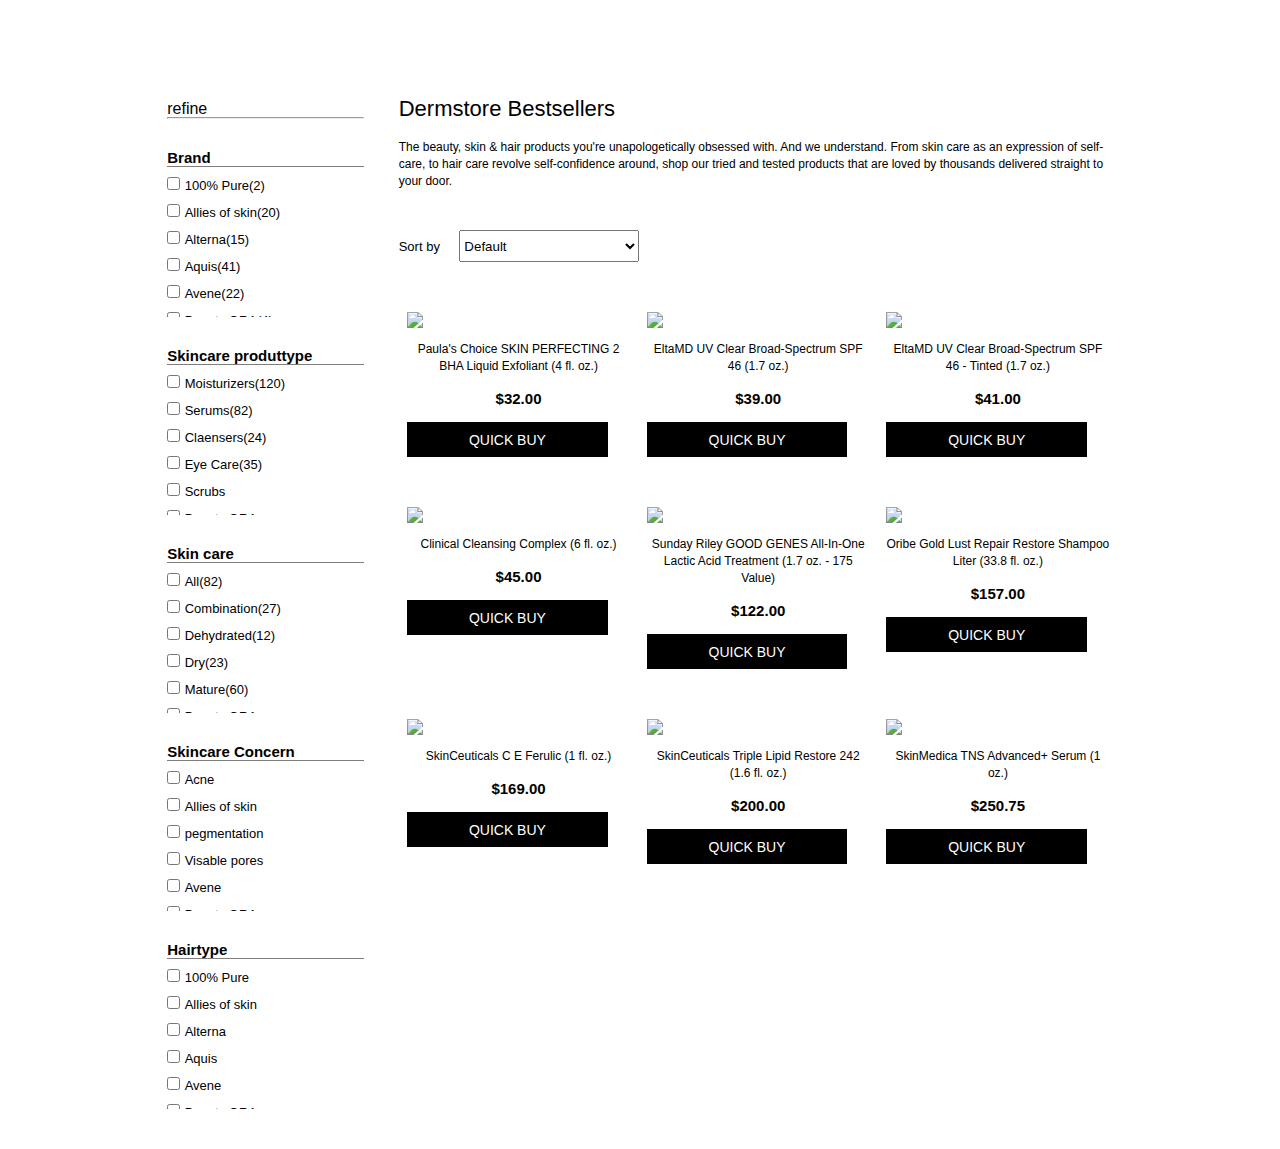
==== bestsellers.html @ 99a661ea "need to update sort" ====
<!DOCTYPE html>
<html lang="en">
<head>
    <meta charset="UTF-8">
    <meta http-equiv="X-UA-Compatible" content="IE=edge">
    <meta name="viewport" content="width=device-width, initial-scale=1.0">
    <title>Document</title>
    <style>

         *{
             padding: 0px;
             margin: 0px;
             font-family: lato regular,Helvetica,Arial,sans-serif;
             line-height: 17px;
         }
         #total {
             display: flex;
             padding: 40px;
             padding-left: 150px;
             padding-right: 145px;
             padding-top: 100px;
             justify-content: space-around;   

         }
         #bestsellers {
             width: 73%;
         }
         #refine {
             width: 20%;
         }
         .subheading {
             font-size: 22px;
             font-weight: 300;
         }
         .para {
             font-size: 12px;
             padding-top: 22px;
             
         }
         #div0 {
             height: auto;
             width :31%;
             margin-top: 50px;
         }
        
         #div0>a>div {
        
             background-size: cover;
             background-repeat: no-repeat;
         }
          img:hover {
             cursor: pointer;
            opacity: 0;
         }
         #div0 >a>div>img {
             width: 100%;
         }
         #div0>h3 {
             padding-top: 10px;
             font-size: 12px;
             font-weight: 500;
             text-align: center;
         }
         #products {
             display:flex;
             flex-wrap: wrap;
             justify-content: space-around;
         }
         #buy {
             height: 25px;
             width :90%;
             align-items: center;
             text-align: center;
             background-color: black;
             color: white;
            
             padding-top: 10px;
             font-size: 14px;
             margin-top: 15px;
             
         }    
         #sortby {
             height: 32px;
             width: 25%;
             margin-left: 15px;
         }
         label {
             font-size: 13px;
             font-weight: 500;
         }
         #selection {
             margin-top: 40px;
         }
       
        #bg0 {
             background-image: url(https://static.thcdn.com/images/small/webp//productimg/original/11289609-8744892770898772.jpg);
         }
         #bg1 {
             background-image: url(https://static.thcdn.com/images/small/webp//productimg/original/11370303-1514871771637066.jpg);
         }
        #bg2 {
            background-image: url(https://static.thcdn.com/images/small/webp//productimg/original/12596429-5594867613443995.jpg);
        }
        #bg3 {
            background-image: url(https://static.thcdn.com/images/small/webp//productimg/original/11588281-1814883754372942.jpg);
        }
        #bg4 {
            background-image: url(https://static.thcdn.com/images/small/webp//productimg/original/11174178-1564909106414676.jpg);
        }
        #bg5 {
            background-image: url(https://static.thcdn.com/images/small/webp//productimg/original/12915711-2324864299657906.jpg);
        }
        #bg6>img:hover {
                    opacity: 1;
        }
        #bg7 {
            background-image: url(https://static.thcdn.com/images/small/webp//productimg/original/11370312-6934938634193226.jpg);
        }
        #bg8 {
            background-image: url(https://static.thcdn.com/images/large/webp//productimg/1600/1600/11290635-2054892767941057.jpg);
        }
        #brand {
            height: 150px;
            width: 100%;
            overflow: auto;
            border-top: 1px solid rgba(0, 0, 0, 0.507);
        }
        input {
            margin-top: 10px;
        }
        #refine >div {
            margin-top: 30px;
        }
        #price {
            text-align: center;
            font-size: 15px;
            font-weight: 600;
            margin-top: 15px;
        }
        #sub1 {
            font-size: 15px;
            font-weight: 700;
        }
         

    </style>
</head>
<body>
    <div id="total">

            <div id="refine">
                refine
                <hr>
                <div>
                    <p id="sub1">Brand</p>
                    <div id="brand">
                        <input type="checkbox" id="one">
                        <label for="one">100% Pure(2)</label>
                        <br>
                        <input type="checkbox" id="two">
                        <label for="two">Allies of skin(20)</label>
                        <br>
                        <input type="checkbox" name="" id="two">
                        <label for="two">Alterna(15)</label>
                        <br>
                        <input type="checkbox" name="" id="three">
                        <label for="three">Aquis(41)</label>
                        <br>
                        <input type="checkbox" name="" id="four">
                        <label for="four">Avene(22)</label>
                        <br>
                        <input type="checkbox" id="five">
                        <label for="five">Beauty ORA(4)</label>
                        <br>
                        <input type="checkbox" name="" id="six">
                        <label for="six">Bioderma</label>
                        <br>
                        <input type="checkbox" name="" id="seven">
                       <label for="seven">Cover FX</label>
                    </div>
                </div>
  
                <div>
                    <p id="sub1">Skincare produttype</p>
                    <div id="brand">
                        <input type="checkbox" id="one">
                        <label for="one">Moisturizers(120)</label>
                        <br>
                        <input type="checkbox" id="two">
                        <label for="two">Serums(82)</label>
                        <br>
                        <input type="checkbox" name="" id="two">
                        <label for="two">Claensers(24)</label>
                        <br>
                        <input type="checkbox" name="" id="three">
                        <label for="three">Eye Care(35)</label>
                        <br>
                        <input type="checkbox" name="" id="four">
                        <label for="four">Scrubs</label>
                        <br>
                        <input type="checkbox" id="five">
                        <label for="five">Beauty ORA</label>
                        <br>
                        <input type="checkbox" name="" id="six">
                        <label for="six">Bioderma</label>
                        <br>
                        <input type="checkbox" name="" id="seven">
                       <label for="seven">Cover FX</label>
                    </div>
                </div>
                
                <div>
                    <p id="sub1">Skin care</p>
                    <div id="brand">
                        <input type="checkbox" id="one">
                        <label for="one">All(82)</label>
                        <br>
                        <input type="checkbox" id="two">
                        <label for="two">Combination(27)</label>
                        <br>
                        <input type="checkbox" name="" id="two">
                        <label for="two">Dehydrated(12)</label>
                        <br>
                        <input type="checkbox" name="" id="three">
                        <label for="three">Dry(23)</label>
                        <br>
                        <input type="checkbox" name="" id="four">
                        <label for="four">Mature(60)</label>
                        <br>
                        <input type="checkbox" id="five">
                        <label for="five">Beauty ORA</label>
                        <br>
                        <input type="checkbox" name="" id="six">
                        <label for="six">Bioderma</label>
                        <br>
                        <input type="checkbox" name="" id="seven">
                       <label for="seven">Cover FX</label>
                    </div>
                </div>

                <div>
                    <p id="sub1">Skincare Concern</p>
                    <div id="brand">
                        <input type="checkbox" id="one">
                        <label for="one">Acne</label>
                        <br>
                        <input type="checkbox" id="two">
                        <label for="two">Allies of skin</label>
                        <br>
                        <input type="checkbox" name="" id="two">
                        <label for="two">pegmentation</label>
                        <br>
                        <input type="checkbox" name="" id="three">
                        <label for="three">Visable pores</label>
                        <br>
                        <input type="checkbox" name="" id="four">
                        <label for="four">Avene</label>
                        <br>
                        <input type="checkbox" id="five">
                        <label for="five">Beauty ORA</label>
                        <br>
                        <input type="checkbox" name="" id="six">
                        <label for="six">Bioderma</label>
                        <br>
                        <input type="checkbox" name="" id="seven">
                       <label for="seven">Cover FX</label>
                    </div>
                </div>

                <div>
                    <p id="sub1">Hairtype</p>
                    <div id="brand">
                        <input type="checkbox" id="one">
                        <label for="one">100% Pure</label>
                        <br>
                        <input type="checkbox" id="two">
                        <label for="two">Allies of skin</label>
                        <br>
                        <input type="checkbox" name="" id="two">
                        <label for="two">Alterna</label>
                        <br>
                        <input type="checkbox" name="" id="three">
                        <label for="three">Aquis</label>
                        <br>
                        <input type="checkbox" name="" id="four">
                        <label for="four">Avene</label>
                        <br>
                        <input type="checkbox" id="five">
                        <label for="five">Beauty ORA</label>
                        <br>
                        <input type="checkbox" name="" id="six">
                        <label for="six">Bioderma</label>
                        <br>
                        <input type="checkbox" name="" id="seven">
                       <label for="seven">Cover FX</label>
                    </div>
                </div>
               
            </div>

            <div id="bestsellers">
                <h3 class="subheading">
                    Dermstore Bestsellers
                </h3>
                <p class="para">
                    The beauty, skin & hair products you're unapologetically obsessed with. And we understand.
                     From skin care as an expression of self-care, to hair care revolve self-confidence around,
                     shop our tried and tested products that are loved by thousands delivered straight to your door.
                </p>
                <div id="selection">
                    <label for="sortby">Sort by</label>
                    <select name="sort by" id="sortby">
                        <option value="Default">Default</option>
                        <option value="Best sellers">Best sellers</option>
                        <option value="Price:High to low">Price:High to low</option>
                        <option value="Price: low to high">Price: low to high</option>
                        <option value="A-Z">A-Z</option>
                        <option value="Newest Arrival">Newest Arrival</option>
                        <option value="Percentage Discount">Percentage Discount</option>
                   </select>
                  </div>

              
                <div id="products">

                    

                </div>
            </div>

    </div>
</body>
</html>

<script>
    var data =[ {
        "image":"https://static.thcdn.com/images/large/webp//productimg/1600/1600/11289609-1174892770940184.jpg",
        "name" : "SkinCeuticals C E Ferulic (1 fl. oz.)",
        "price" : "169.00",
        "anchor":"product1.html"
    },{
        "image":"https://static.thcdn.com/images/small/webp//productimg/original/11370303-1074944341868735.jpg",
        "name" : "EltaMD UV Clear Broad-Spectrum SPF 46 (1.7 oz.)",
        "price" : "39.00"
    },{
        "image":"https://static.thcdn.com/images/small/webp//productimg/original/12596429-3594871019700125.jpg",
        "name" : "SkinMedica TNS Advanced+ Serum (1 oz.)",
        "price" : "250.75",
        "anchor" : "product2.html"
    },{
        "image":"https://static.thcdn.com/images/small/webp//productimg/original/11588281-8764882139037003.jpg",
        "name" : "Sunday Riley GOOD GENES All-In-One Lactic Acid Treatment (1.7 oz. - 175 Value)",
        "price" : "122.00"
    },{
        "image":"https://static.thcdn.com/images/small/webp//productimg/original/11174178-1044909106371632.jpg",
        "name" : "Paula's Choice SKIN PERFECTING 2 BHA Liquid Exfoliant (4 fl. oz.)",
        "price" : "32.00"
    },{
        "image":"https://static.thcdn.com/images/small/webp//productimg/original/12915711-2084866563283492.jpg",
        "name" : "Oribe Gold Lust Repair Restore Shampoo Liter (33.8 fl. oz.)",
        "price" : "157.00"
    },{
        "image":"https://static.thcdn.com/images/small/webp//productimg/original/11291496-1824871578503201.jpg",
        "name" : "Clinical Cleansing Complex (6 fl. oz.)",
        "price" : "45.00"
    },{
        "image":"https://static.thcdn.com/images/small/webp//productimg/original/11370312-1044938634157826.jpg",
        "name" : "EltaMD UV Clear Broad-Spectrum SPF 46 - Tinted (1.7 oz.)",
        "price" : "41.00"
    },{
        "image":"https://static.thcdn.com/images/large/webp//productimg/1600/1600/11290635-1804892767902966.jpg",
        "name":"SkinCeuticals Triple Lipid Restore 242 (1.6 fl. oz.)",
        "price":"200.00"
    }
]  
  var datalth=  data.sort(myfunc1)
    function myfunc1(a,b) {
        return (a.price-b.price)
    }
    // console.log(atoz)
    var pricelth = document.querySelector("#sortby");
    pricelth.addEventListener("select", myfunc2)
    function myfunc2() {
        if (pricelth.nodeValue==("Price: low to high")){
            for(var a=0; a<datalth.length; a++){
       var div = document.createElement("div");
       div.id="div0";
       var div1 = document.createElement("div");
       var x = "bg"+a
      div1.id= x;
       var image = document.createElement("img");
       image.src=datalth[a].image;
       var name0 = document.createElement("h3");
       name0.innerText = datalth[a].name;
       name0.id = "name"
       var price0 = document.createElement("p");
       price0.innerText = "$"+datalth[a].price;
       price0.id = "price";
       var buy = document.createElement("div");
       buy.innerText="QUICK BUY";
       buy.id="buy";
       var prod1 = document.createElement("a");
   prod1.setAttribute("href",datalth[a].anchor)
  
       div1.append(image);
       prod1.append(div1)
       div.append(prod1,name0,price0,buy);
       document.getElementById("products").append(div)
   }

        }
        
    }

   for(var a=0; a<datalth.length; a++){
       var div = document.createElement("div");
       div.id="div0";
       var div1 = document.createElement("div");
       var x = "bg"+a
      div1.id= x;
       var image = document.createElement("img");
       image.src=datalth[a].image;
       var name0 = document.createElement("h3");
       name0.innerText = datalth[a].name;
       name0.id = "name"
       var price0 = document.createElement("p");
       price0.innerText = "$"+datalth[a].price;
       price0.id = "price";
       var buy = document.createElement("div");
       buy.innerText="QUICK BUY";
       buy.id="buy";
       var prod1 = document.createElement("a");
   prod1.setAttribute("href",datalth[a].anchor)
  
       div1.append(image);
       prod1.append(div1)
       div.append(prod1,name0,price0,buy);
       document.getElementById("products").append(div)
   }

</script>
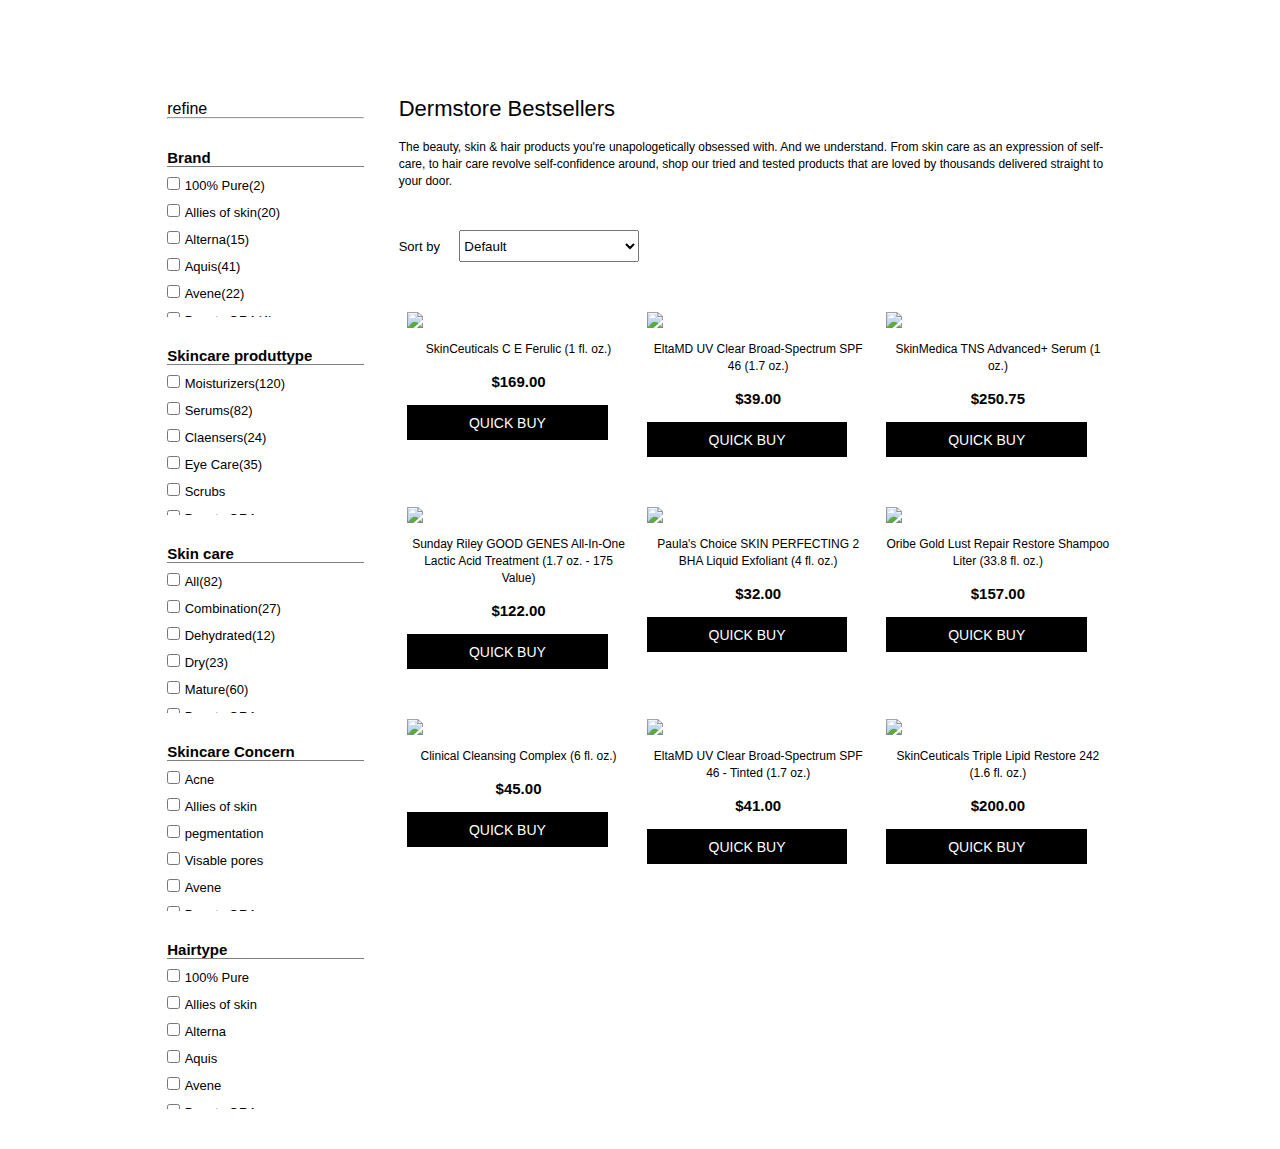
==== commit 7c3a1e83: "done" ====
--- a/bestsellers.html
+++ b/bestsellers.html
@@ -375,15 +375,46 @@
         "price":"200.00"
     }
 ]  
-  var datalth=  data.sort(myfunc1)
+for(var a=0; a<data.length; a++){
+       var div = document.createElement("div");
+       div.id="div0";
+       var div1 = document.createElement("div");
+       var x = "bg"+a
+      div1.id= x;
+       var image = document.createElement("img");
+       image.src=data[a].image;
+       var name0 = document.createElement("h3");
+       name0.innerText = data[a].name;
+       name0.id = "name"
+       var price0 = document.createElement("p");
+       price0.innerText = "$"+data[a].price;
+       price0.id = "price";
+       var buy = document.createElement("div");
+       buy.innerText="QUICK BUY";
+       buy.id="buy";
+       var prod1 = document.createElement("a");
+   prod1.setAttribute("href",data[a].anchor)
+  
+       div1.append(image);
+       prod1.append(div1)
+       div.append(prod1,name0,price0,buy);
+       document.getElementById("products").append(div)
+   }
+
+    // console.log(atoz)
+    var pricelth = document.querySelector("#sortby");
+    pricelth.addEventListener("change", myfunc2)
+    function myfunc2() {
+        if (pricelth.value==("Price: low to high")){
+
+            var datalth=  data.sort(myfunc1)
     function myfunc1(a,b) {
         return (a.price-b.price)
     }
-    // console.log(atoz)
-    var pricelth = document.querySelector("#sortby");
-    pricelth.addEventListener("select", myfunc2)
-    function myfunc2() {
-        if (pricelth.nodeValue==("Price: low to high")){
+            document.querySelector("#div0").parentNode.remove()
+           var z= document.createElement("div");
+           z.setAttribute("id","products");
+           document.getElementById("bestsellers").append(z)
             for(var a=0; a<datalth.length; a++){
        var div = document.createElement("div");
        div.id="div0";
@@ -411,28 +442,107 @@
    }
 
         }
-        
-    }
-
-   for(var a=0; a<datalth.length; a++){
+
+        else if (pricelth.value==("Price:High to low")){
+
+            var datahtl=  data.sort(myfunc1)
+                   function myfunc1(a,b) {
+                 return (b.price-a.price)
+                  }
+               document.querySelector("#div0").parentNode.remove()
+               var z= document.createElement("div");
+                z.setAttribute("id","products");
+                document.getElementById("bestsellers").append(z)
+                 for(var a=0; a<datahtl.length; a++){
+                var div = document.createElement("div");
+                        div.id="div0";
+                var div1 = document.createElement("div");
+                         var x = "bg"+a
+                         div1.id= x;
+                var image = document.createElement("img");
+                    image.src=datahtl[a].image;
+                   var name0 = document.createElement("h3");
+                     name0.innerText = datahtl[a].name;
+                        name0.id = "name"
+                   var price0 = document.createElement("p");
+                     price0.innerText = "$"+datahtl[a].price;
+                        price0.id = "price";
+                    var buy = document.createElement("div");
+                        buy.innerText="QUICK BUY";
+                           buy.id="buy";
+                   var prod1 = document.createElement("a");   
+                   prod1.setAttribute("href",datahtl[a].anchor)
+
+                       div1.append(image);
+                      prod1.append(div1)
+                   div.append(prod1,name0,price0,buy);
+                  document.getElementById("products").append(div)
+                }
+
+               }
+               else if (pricelth=="A-Z"){
+
+                var dataatoz=  data.sort(myfunc1)
+                   function myfunc1(a,b) {
+                 return (a.name-b.name)
+                  }
+                  console.log(dataatoz)
+               document.querySelector("#div0").parentNode.remove()
+               var z= document.createElement("div");
+                z.setAttribute("id","products");
+                document.getElementById("bestsellers").append(z)
+                 for(var a=0; a<dataatoz.length; a++){
+                var div = document.createElement("div");
+                        div.id="div0";
+                var div1 = document.createElement("div");
+                         var x = "bg"+a
+                         div1.id= x;
+                var image = document.createElement("img");
+                    image.src=dataatoz[a].image;
+                   var name0 = document.createElement("h3");
+                     name0.innerText = dataatoz[a].name;
+                        name0.id = "name"
+                   var price0 = document.createElement("p");
+                     price0.innerText = "$"+dataatoz[a].price;
+                        price0.id = "price";
+                    var buy = document.createElement("div");
+                        buy.innerText="QUICK BUY";
+                           buy.id="buy";
+                   var prod1 = document.createElement("a");   
+                   prod1.setAttribute("href",dataatoz[a].anchor)
+
+                       div1.append(image);
+                      prod1.append(div1)
+                   div.append(prod1,name0,price0,buy);
+                  document.getElementById("products").append(div)
+                }
+
+               }
+               else {
+                document.querySelector("#div0").parentNode.remove()
+               var z= document.createElement("div");
+                z.setAttribute("id","products");
+                document.getElementById("bestsellers").append(z)
+                
+                for(var a=0; a<data.length; a++){
        var div = document.createElement("div");
        div.id="div0";
        var div1 = document.createElement("div");
        var x = "bg"+a
       div1.id= x;
        var image = document.createElement("img");
-       image.src=datalth[a].image;
+       image.src=data[a].image;
        var name0 = document.createElement("h3");
-       name0.innerText = datalth[a].name;
+       name0.innerText = data[a].name;
        name0.id = "name"
        var price0 = document.createElement("p");
-       price0.innerText = "$"+datalth[a].price;
+       price0.innerText = "$"+data[a].price;
        price0.id = "price";
        var buy = document.createElement("div");
        buy.innerText="QUICK BUY";
        buy.id="buy";
        var prod1 = document.createElement("a");
-   prod1.setAttribute("href",datalth[a].anchor)
+   prod1.setAttribute("href",data[a].anchor)
   
        div1.append(image);
        prod1.append(div1)
@@ -440,4 +550,8 @@
        document.getElementById("products").append(div)
    }
 
+               }
+               
+        }  
+
 </script>